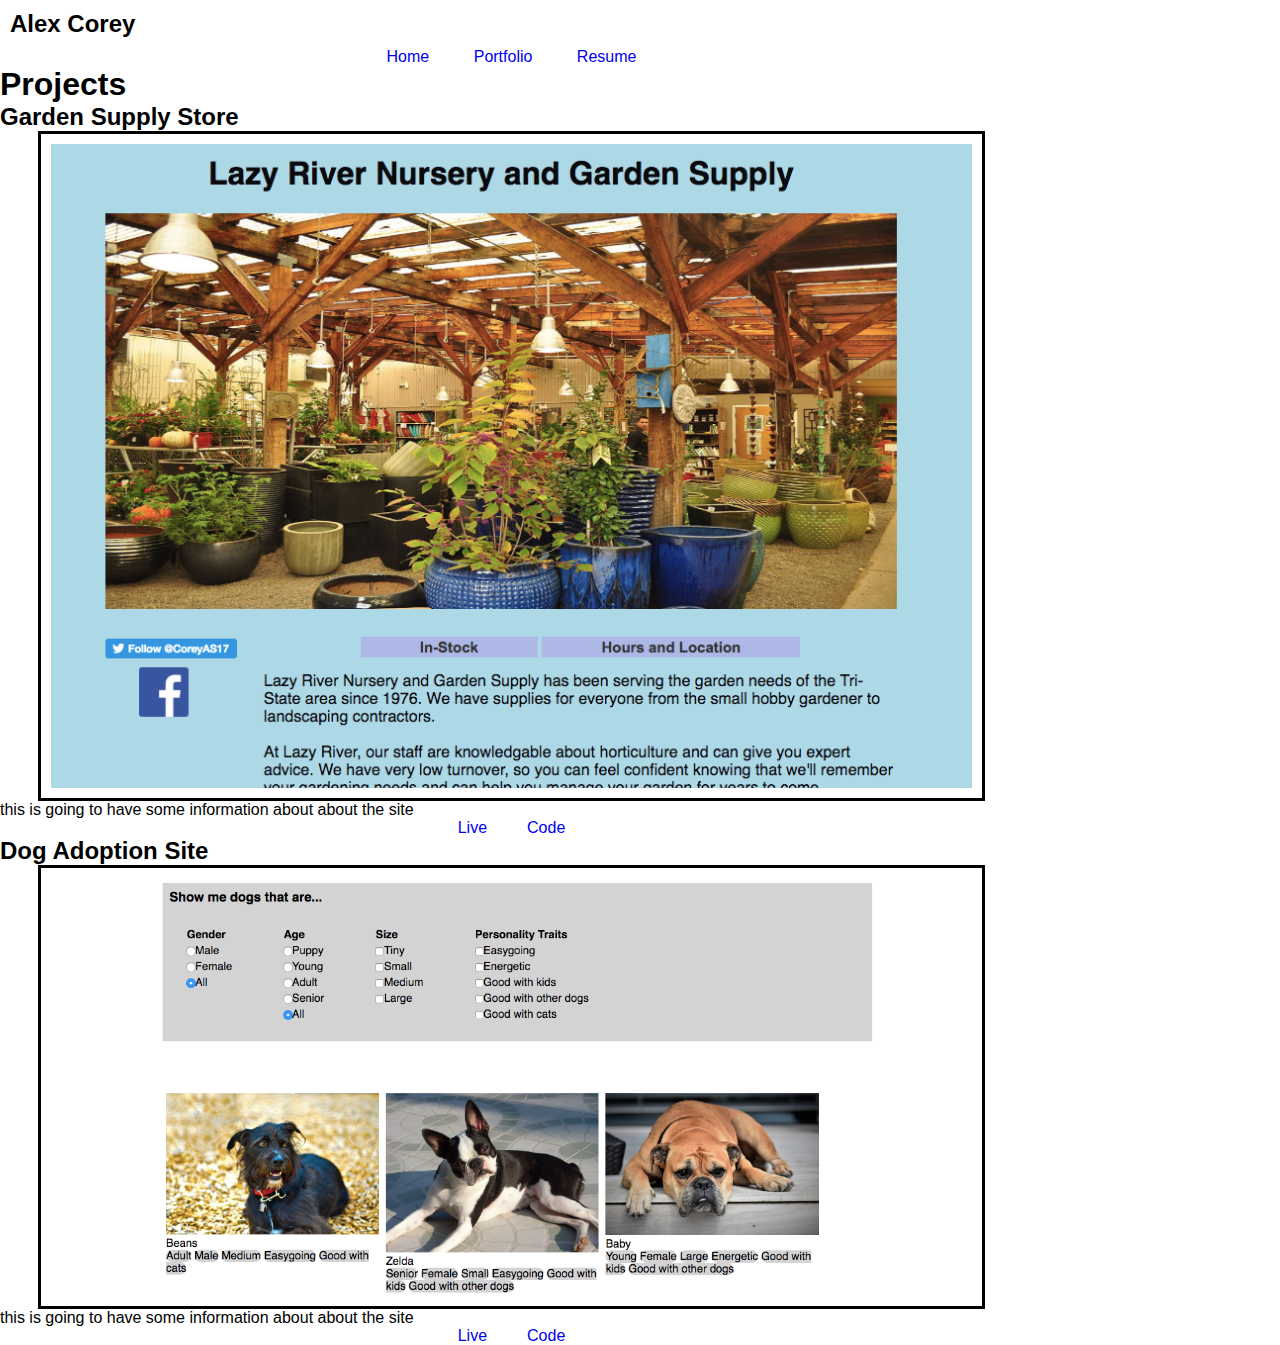
==== portfolio.html @ e0c36825 "Just recovered my files" ====
<!DOCTYPE html>
<html>
<head>
    <meta charset="utf-8" />
    <meta http-equiv="X-UA-Compatible" content="IE=edge">
    <title>Portfolio</title>
    <meta name="viewport" content="width=device-width, initial-scale=1">
    <link href="style.css" rel="stylesheet" type="text/css" media="screen" href="main.css" />
    <script src="main.js"></script>
</head>
<body>
    <h2 class="header">Alex Corey</h2>
    <nav class="nav__bar">
        <span clas="nav__bar__box">
            <span class="nav__bar__index nav__bar__item">
                <a href="index.html">Home</a>
            </span>
            <span class="nav__bar__portfolio nav__bar__item">
                <a href="portfolio.html">Portfolio</a>
            </span>
            <span class="nav__bar__resume nav__bar__item">
                <a href="resume.html">Resume</a>
            </span>
        </span>
    </nav>
    <div class="projects">
        <h1 class="main_header projects__header">Projects</h1>
    <div class="site__container">
        <h2 class="project__header">Garden Supply Store</h2>
        <img src="garden.jpg" class="garden__image image"/>
            <p class="project_info">this is going to have some information about about the site</p>
                <span class="project__links">
                        <a href="https://quiver-heron.glitch.me/" class="garden__supply__live garden__site" target="_blank">Live</a>
                        <a href="https://glitch.com/edit/#!/quiver-heron?path=index.html:40:41" class="garden__supply__code garden__site" target="_blank">Code</a>
                </span>
    </div>    
    <div class="site__container">
        <h2 class="project__header">Dog Adoption Site</h2>
        <img src="dog.jpg" class="dog__image image"/>
            <p class="project_info">this is going to have some information about about the site</p>
                <span class="project__links">
                    <a href="https://arrow-glade.glitch.me/" class="dog__live dog_link" target="_blank">Live</a>
                    <a href="https://glitch.com/edit/#!/arrow-glade?path=index.html:40:41" class="dog__code dog_link" target="_blank">Code</a>
                </span>
                    
    </div>   

        
    </div>
   

</body>
</html>
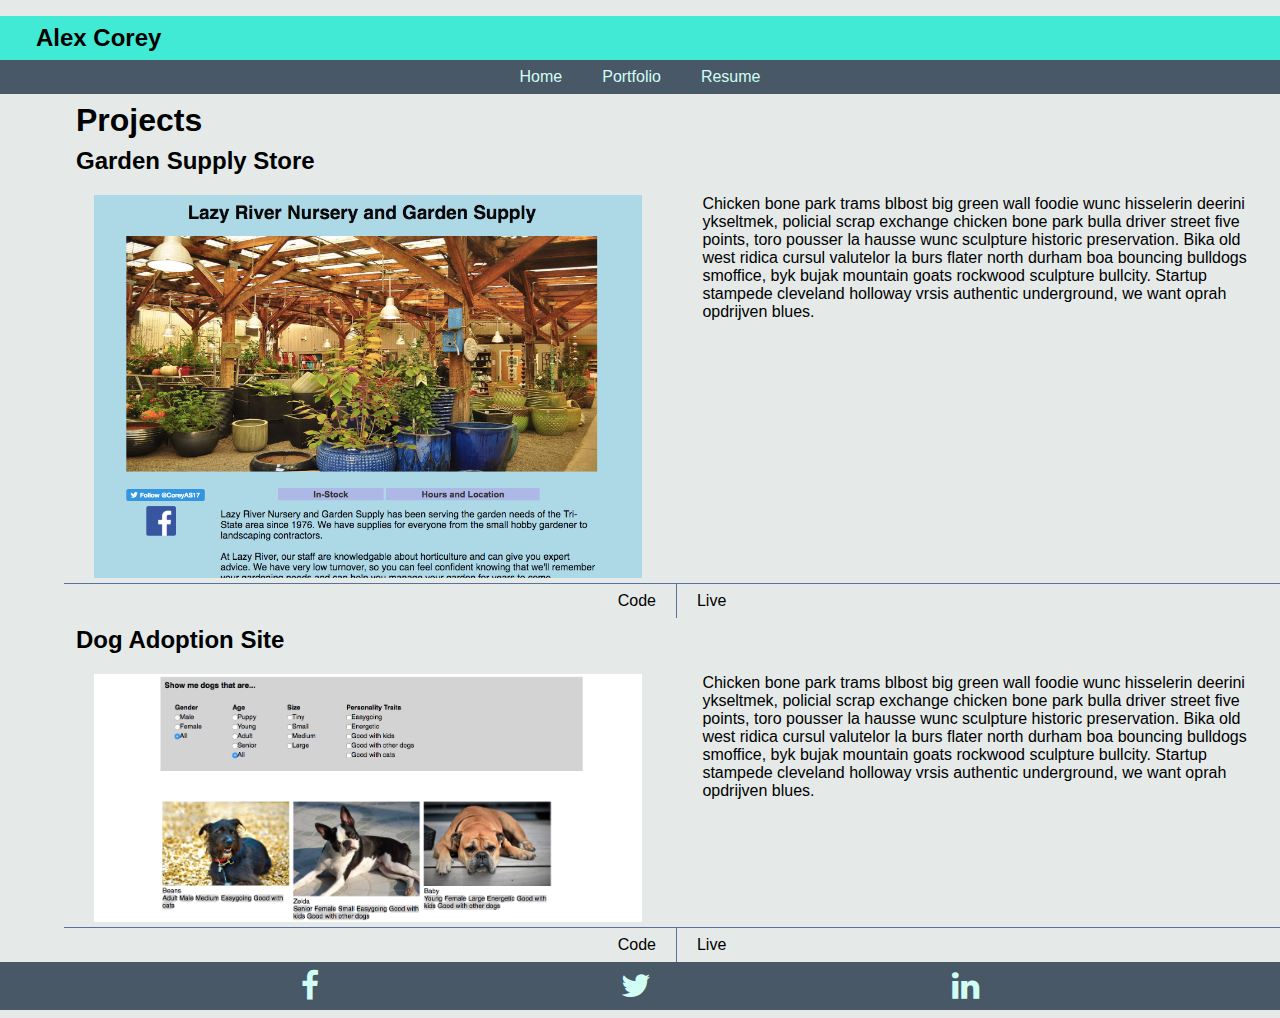
==== commit b3b0794e: "Styling of several items" ====
--- a/portfolio.html
+++ b/portfolio.html
@@ -1,53 +1,66 @@
 <!DOCTYPE html>
 <html>
+
 <head>
     <meta charset="utf-8" />
     <meta http-equiv="X-UA-Compatible" content="IE=edge">
     <title>Portfolio</title>
     <meta name="viewport" content="width=device-width, initial-scale=1">
+    <link rel="stylesheet" href="https://cdnjs.cloudflare.com/ajax/libs/font-awesome/4.7.0/css/font-awesome.min.css">
     <link href="style.css" rel="stylesheet" type="text/css" media="screen" href="main.css" />
     <script src="main.js"></script>
 </head>
+
 <body>
+<div class="wrapper">
     <h2 class="header">Alex Corey</h2>
     <nav class="nav__bar">
-        <span clas="nav__bar__box">
-            <span class="nav__bar__index nav__bar__item">
-                <a href="index.html">Home</a>
-            </span>
-            <span class="nav__bar__portfolio nav__bar__item">
-                <a href="portfolio.html">Portfolio</a>
-            </span>
-            <span class="nav__bar__resume nav__bar__item">
-                <a href="resume.html">Resume</a>
-            </span>
-        </span>
+        <a href="index.html" class="nav__bar__index nav__bar__item link">Home</a>
+        <a href="portfolio.html" class="nav__bar__portfolio nav__bar__item link">Portfolio</a>
+        <a href="resume.html" class="nav__bar__resume nav__bar__item link">Resume</a>
     </nav>
     <div class="projects">
         <h1 class="main_header projects__header">Projects</h1>
-    <div class="site__container">
+    <div class="site__container__garden">
         <h2 class="project__header">Garden Supply Store</h2>
-        <img src="garden.jpg" class="garden__image image"/>
-            <p class="project_info">this is going to have some information about about the site</p>
-                <span class="project__links">
-                        <a href="https://quiver-heron.glitch.me/" class="garden__supply__live garden__site" target="_blank">Live</a>
-                        <a href="https://glitch.com/edit/#!/quiver-heron?path=index.html:40:41" class="garden__supply__code garden__site" target="_blank">Code</a>
-                </span>
-    </div>    
-    <div class="site__container">
-        <h2 class="project__header">Dog Adoption Site</h2>
-        <img src="dog.jpg" class="dog__image image"/>
-            <p class="project_info">this is going to have some information about about the site</p>
-                <span class="project__links">
-                    <a href="https://arrow-glade.glitch.me/" class="dog__live dog_link" target="_blank">Live</a>
-                    <a href="https://glitch.com/edit/#!/arrow-glade?path=index.html:40:41" class="dog__code dog_link" target="_blank">Code</a>
-                </span>
-                    
-    </div>   
-
-        
+        <div class "garden__text__and__pic__big__box">
+            <div class="garden__text__and__pic">
+                <img src="garden.jpg" class="garden__image image" />
+                <p class="project_info garden__info">Chicken bone park trams blbost big green wall foodie wunc hisselerin deerini ykseltmek, policial scrap
+                    exchange chicken bone park bulla driver street five points, toro pousser la hausse wunc sculpture
+                    historic preservation. Bika old west ridica cursul valutelor la burs flater north durham boa bouncing
+                    bulldogs smoffice, byk bujak mountain goats rockwood sculpture bullcity. Startup stampede cleveland
+                    holloway vrsis authentic underground, we want oprah opdrijven blues.</p>
+            </div>
+        </div>
+        <div class="project__links">
+            <a href="https://glitch.com/edit/#!/quiver-heron?path=index.html:40:41" class="garden__supply__code project__link link" target="_blank">Code</a>
+            <a href="https://quiver-heron.glitch.me/" class="garden__supply__live project__link link" target="_blank">Live</a>
+        </div>
     </div>
-   
+        <div class="site__container__dog">
+            <h2 class="project__header">Dog Adoption Site</h2>
+            <div class="dog__text__and__pic">
+                <img src="dog.jpg" class="dog__image image" />
+                <p class="project_info dog__info">Chicken bone park trams blbost big green wall foodie wunc hisselerin deerini ykseltmek, policial scrap exchange
+                    chicken bone park bulla driver street five points, toro pousser la hausse wunc sculpture historic preservation.
+                    Bika old west ridica cursul valutelor la burs flater north durham boa bouncing bulldogs smoffice, byk
+                    bujak mountain goats rockwood sculpture bullcity. Startup stampede cleveland holloway vrsis authentic
+                    underground, we want oprah opdrijven blues.</p>
+            </div>
+            <span class="project__links">
+                <a href="https://glitch.com/edit/#!/arrow-glade?path=index.html:40:41" class="dog__code project__link link" target="_blank">Code</a>
+                <a href="https://arrow-glade.glitch.me/" class="dog__live project__link link" target="_blank">Live</a>
+            </span>
+        </div>
+    </div>
+</div>
+    <footer class="social__media">
+        <a href="https://www.facebook.com/alex.corey.5815" class="fa fa-facebook icon" target="_blank"></a>
+        <a href="https://twitter.com/CoreyAS17" class="fa fa-twitter icon" target="_blank"></a>
+        <a href="https://www.linkedin.com/in/alex-corey-a06b40131/" class="fa fa-linkedin icon" target="_blank"></a>
+    </footer>
 
 </body>
+
 </html>